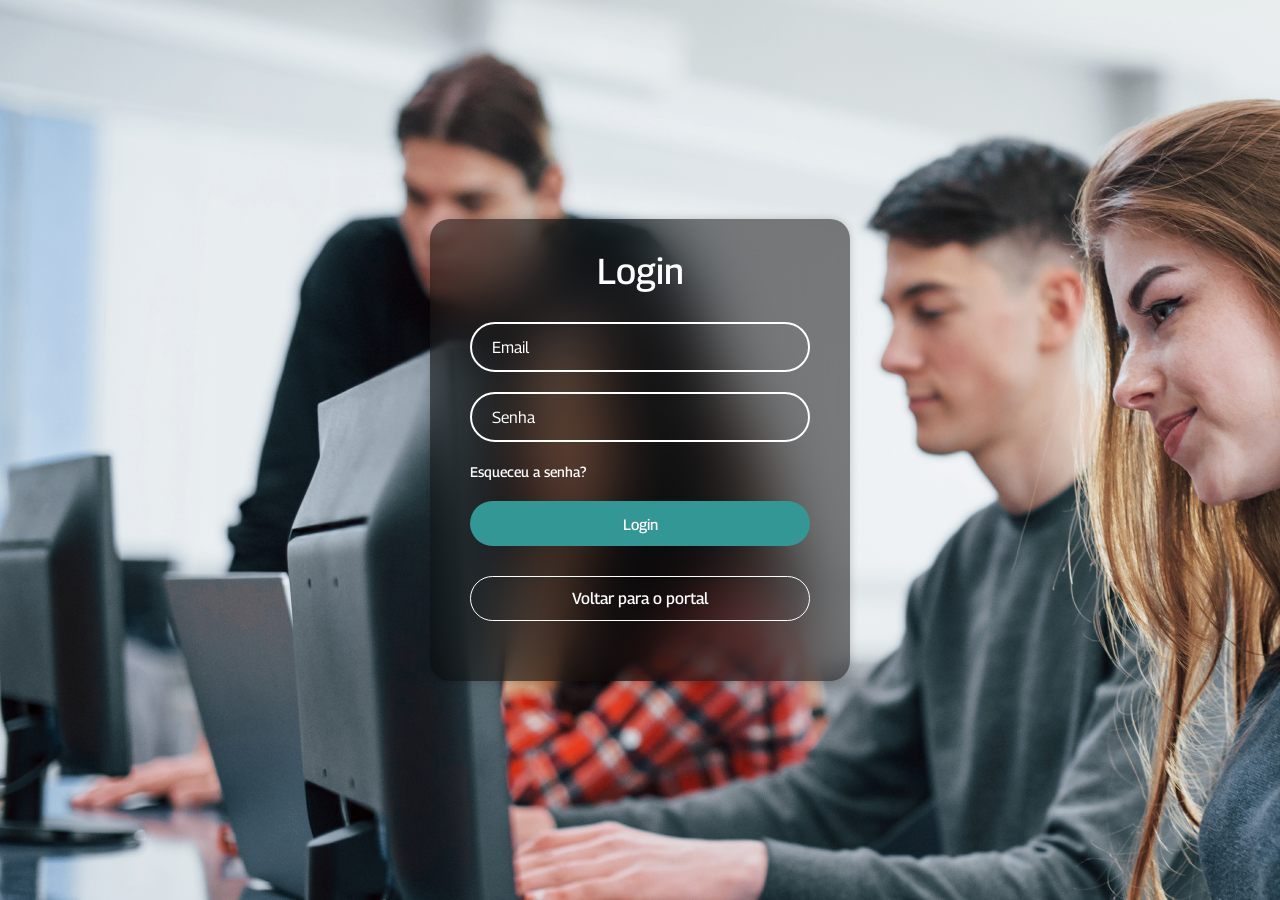
==== index.html @ ab0107c7 "adicao do front" ====
<!DOCTYPE html>
<html lang="pt-br">
<head>
    <meta charset="UTF-8">
    <meta name="viewport" content="width=device-width, initial-scale=1.0">
    <link rel="stylesheet" href="style_2.css">
    <title>login</title>
</head>
<body>
    <div class="container-login">
        <form class="wrapper" action="verifica_login.php" method="post">
    
            <h1>Login</h1>
            <div class="input-box">
                <input type="email" name="email" placeholder="Email" required>
            </div>

            <div class="input-box">
                    <input type="password" name="senha" placeholder="Senha" required>
            </div>
            
            <div class="remember">
                <a href="#">Esqueceu a senha?</a>
            </div>

            <button type="submit" class="btn-enter">Login</button>

            <div class="cont-btn">
                <button class="btn-back">
                    <a href="home.html">Voltar para o portal</a>
                </button>
            </div>
        </form>
    </div>

    
</body>
</html>
---- style_2.css ----
/* Imports */

@import url('https://fonts.googleapis.com/css2?family=Georama:ital,wght@0,100..900;1,100..900&display=swap');

* {
    box-sizing: border-box;
    margin: 0;
    padding: 0;
    font-family: "Georama", sans-serif; 
}

/* HOME */

header .nav-links li, a {
    font-weight: 500;
    font-size: 16px;
    color:  rgb(39, 38, 42);
    text-decoration: none;
}

header {
    display: flex;
    justify-content:space-around;
    align-items: center;
    padding: 30px 10%;
    background-color: #fff;
    padding: 15px;
    box-shadow: 0px 10px 5px rgba(0, 0, 0, 0.2);
}

.nav-links{
    list-style: none;
}

.nav-links li {
    display: inline-block;
    padding: 0px 20px;
}

.nav-links li a {
    transition: all 0.3s ease 0s;
}

.nav-links li a:hover{
    color: #339795;
    transition: all 0.3s ease 0s;
}

.btn-enter { 
    font-weight: 500;
    font-size: 15px;
    color: #ffffff;
    padding: 8px 16px;
    background-color:#339795;
    border: none;
    border-radius: 50px;
    cursor: pointer;
    transition: 0.2s ease;
}

.btn-enter:hover{
    background-color:#007d7a;
}


/* Sessão Intro */

.intro-section {
    background: linear-gradient(to bottom, #0c4d53,#024248, #02333a);
    display: flex;
    width: 100%;
    height: 800px;
}

.intro-launcher p {
    font-size: 35px;
    margin-top: 300px;
    padding-left: 300px;
    color: #e6edeb;
}

.box-line-intro{
    width: 100%;
    padding: 20px 300px;
}

.box-line-intro .btn-enter {
    padding: 20px;
    background-color:#e6edeb;
    transition: 0.3s ease;
}

.intro-section .btn-enter a{
    color: #02333a;
}

.box-line-intro .btn-enter:hover {
    background-color:#339795;
}

.box-line-intro .btn-enter:hover a {
    color: #ffffff;
}

/* Sessão Status*/

.stats-section {
    display: flex;
    justify-content: center;
    gap: 30px;
    padding: 50px 20px;
    background-color: #e6edeb;
}

.stat {
    width: 150px;
    height: 150px;
    background-color: white;
    border-radius: 50%;
    display: flex;
    flex-direction: column;
    justify-content: center;
    align-items: center;
    text-align: center;
}

.number {
    font-size: 2.5rem;
    font-weight: bold;
    color: #02333a;
}

.stat p {
    font-size: 13px;
    color: #030303;
    margin-top: 5px;
}

.number small {
    font-size: 1rem;
}

/* Sessão Cursos */

.courses {
    display: flex;
    flex-direction: column;
    align-items: center;
    padding: 0 20px;
    margin: 3rem 107px;

}

.courses-tittle {
    margin-bottom: 3rem;
    align-items: left;
    font-size: 1.5rem;
}

h1 {
    font-weight: 500;
}

.categories {
    display: flex;
    width: 100%;
    height: 36px;
    gap: 10px;
    margin-bottom: 3rem;
    align-items: center;
    justify-content: center;
}

.categories .btn-class {
    background-color: #e6edeb;
    color: #000000;
    font-size: 16px;
    padding: 10px 20px;
    border-radius: 30px;
    cursor: pointer;
    border: none;
}

.categories .btn-class:hover {
    background-color: #99cbca;
}


.btn-courses {
    font-weight: 500;
    font-size: 16px;
    border-radius: 50px;
    border: solid 1px #339795;
    padding: 10px;
    margin-top: 40px;
    cursor: pointer;
    transition: 0.3s ease;
}

.btn-courses a {
    color: #339795;
}

.btn-courses:hover{
    background-color:#339795;
}

.btn-courses:hover a {
    color: #ffffff;
}

/* Sessão Cursos - Slides */


.card-list .card-item {
    list-style: none;
}

.card-list .card-item .card-link {
    width: 400px;
    display: block;
    background: #ffffff;
    padding: 18px;
    border-radius: 12px;
    border: solid 1px #858585;
    text-decoration: none;
    transition: 0.2s ease;
}

.card-list .card-item .card-link:hover{
    background-color: #e6edeb;
}

.card-list .card-link:hover .card-buttom {
    color:#000000
}

.card-list .card-link:hover .card-buttom {
    background-color:#e6edeb;
    border: solid #000000 1px ;
}

.card-list .card-link .card-image {
    width: 100%;
    aspect-ratio: 16 / 9;
    object-fit: cover;
    border-radius: 10px;
}

.card-list .card-link .badge {
    color: #ffffff;
    padding: 8px 16px;
    font-size: 0.95rem;
    font-weight: 500;
    margin: 16px 0 18px;
    background-color: #007d7a;
    width: fit-content;
    border-radius: 50px;
}

.card-list .card-link .card-tittle {
    font-size: 1.19rem;
    color: #000000;
    font-weight: 300;
}

.card-list .card-link .card-buttom {
    height: 35px;
    width: 35px;
    color: white;
    border-radius: 50%;
    margin: 30px 0 5px;
    background-color: #007d7a;
    cursor: pointer;
    border: 1px solid transparent;
    transform: rotate(-45deg);
    transition: 0.4s ease;
}

/* Footer */

.interface {
    max-width: 100%;
  }

footer{
    background-color: #024248;
    color: #ffffff;
    padding: 40px 10%;
    display: flex;
    justify-content: space-between; 
    align-items: flex-start; 
    flex-wrap: wrap; 
}

.line-footer{
    display: flex;
    width: 100%;
    justify-content: space-between; 
    align-items: flex-start; 
    gap: 30px; 
}

.box-line-footer {
    flex: 1; 
    max-width: 25%; 
    min-width: 200px; 
}

.box-line-footer p.title {
    margin-bottom: 10px;
    font-size: 16px;
    color: rgb(173, 181, 189);
}

.box-line-footer .links-footer li {
    list-style-type: none;
    margin-bottom: 10px;
    display: block;
}

.box-line-footer .links-footer li a {
    display: block;
    text-decoration: none;
    color: #ffffff; 
    transition: text-decoration 0.2s ease, color 0.2s ease;
}

.box-line-footer img {
    max-width: 200px;
    margin-bottom: 10px;
}


.box-line-footer .btn-redes ul, li, a{
    display: inline;
    cursor: pointer;
    text-decoration: none; 
}
  
footer button {
    width: 40px;
    height: 40px;
    border-radius: 50%;
    border: none;
    color: #02333a;
    cursor: pointer;
    display: inline;
    align-items: center;
    justify-content: center;
}


.box-line-footer .links-footer li a:hover {
    text-decoration: underline; 
    color: #ffffff; 
}

/* PAG CONTACT */

.contact {
    max-width: 100%;
    height: 1000px;
}

.contact-tittle {
    height: 17%;
    max-width: 100%;
}

.contact-tittle p{
    text-align: center;
    font-size: 20px;
}

.contact-tittle h1 {
    font-weight: bolder;
    font-size: 30px;
    text-align: center;
    padding-top: 70px;
}

/* Contact img */

.call-center img {
    width: 700px;
    height: 450px;
    border-radius: 35px;
}

/* Contact form */

.erro {
    color: red;
    font-size: 0.9em;
    visibility: visible;
}

.container-form {
    display: flex;
    justify-content: space-around;
    align-items: center;
}

.container-form p {
    font-weight: bolder;
    font-size: 20px;
    text-align: center;
    margin: 20px;
}

.content-form {
    background-color: #02333a;
    color: #ffffff;
    width: 600px;
    padding: 20px;
    border-radius: 35px;
    margin: 20px;
}

.content-form input, select, textarea {
    width: 100%;
    padding: 10px;
    border: none;
    border-radius: 8px;
    font-size: 1em;
    outline: none;
    margin-bottom: 10px;
    margin-top: 10px;
}

.content-form textarea {
    height: 150px;
    resize: vertical;
}

.btn-submit {
    background-color:#339795;
    color:#ffffff;
    border: none;
    padding: 12px 20px;
    font-size: 1.1em;
    border-radius: 35px;
    cursor: pointer;
    width: 100%;
    transition: background-color 0.3s ease;
    margin-top: 20px;
}

.btn-submit:hover {
    background-color:#e6edeb;
    color: #000000;
}

/* PAG ABOUT */

.about {
    max-width: 100%;
    max-height: 1000px;
}

/* PAG LOGIN */

.container-login {
    display: flex;
    justify-content: center;
    align-items: center;
    min-height: 100vh;
    background: url(img/screen.jpg); 
}

.wrapper {
    width: 420px;
    background: rgba(0, 0, 0, 0.5);
    backdrop-filter: blur(30px);
    box-shadow: 0 0 10px rgba(0, 0, 0, 0.2);
    color: #ffffff;
    border-radius: 20px;
    padding: 30px 40px;
}

.wrapper h1{
    font-size: 36px;
    text-align: center;
    margin-bottom: 30px;
}

.wrapper .input-box {
    width: 100%;
    height: 50px;
    margin-bottom: 20px;
}

.input-box input {
    width: 100%;
    height: 100%;
    background-color: transparent;
    border: none;
    outline: none;
    border: 2px solid rgba(255,255,255,2);
    border-radius: 50px;
    font-size: 16px;
    color: #ffffff;
    padding: 20px 45px 20px 20px;
}

.input-box input::placeholder {
    color: #ffffff;
}

.remember{
    margin-bottom: 20px;
}

.remember a {
    font-size: 14px;
    text-decoration: none;
    color: #ffffff;
}

.remember a:hover {
    text-decoration: underline;
}

.wrapper .btn-enter {
    width: 100%;
    height: 45px;
}

.cont-btn {
    display: flex;
    justify-content: center;
    align-items: center;
    margin: 30px 0;
}

.btn-back a{
    color: #ffffff;
}

.btn-back {
    background-color: transparent;
    width: 100%;
    height: 45px;
    border: solid 1px #ffffff;
    border-radius: 50px;
    cursor: pointer;
}

.btn-back:hover {
    background-color: #ffffff;
}

.btn-back:hover a {
    color: #000000;
}
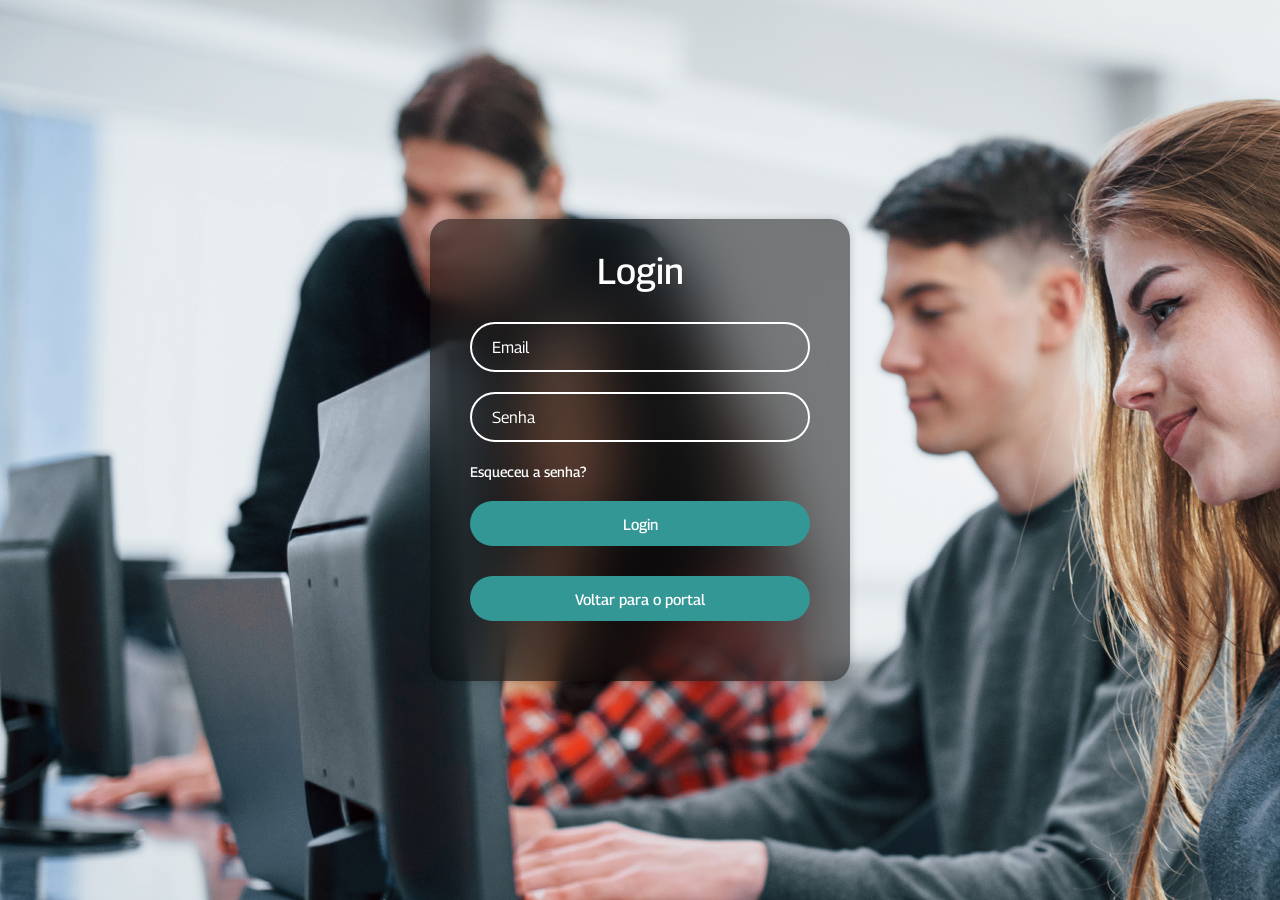
==== commit 4b486d0e: "edicao do aluno.php e botao de back-home" ====
--- a/index.html
+++ b/index.html
@@ -4,7 +4,7 @@
     <meta charset="UTF-8">
     <meta name="viewport" content="width=device-width, initial-scale=1.0">
     <link rel="stylesheet" href="style_2.css">
-    <title>login</title>
+    <title>Coude</title>
 </head>
 <body>
     <div class="container-login">
@@ -20,19 +20,18 @@
             </div>
             
             <div class="remember">
-                <a href="#">Esqueceu a senha?</a>
+                <a href="esqueci_senha.html">Esqueceu a senha?</a>
             </div>
 
             <button type="submit" class="btn-enter">Login</button>
 
             <div class="cont-btn">
-                <button class="btn-back">
-                    <a href="home.html">Voltar para o portal</a>
+                <button class="btn-enter" onclick="window.location.href='home.html'">
+                    Voltar para o portal
                 </button>
             </div>
         </form>
     </div>
-
-    
+ 
 </body>
 </html>
--- a/style_2.css
+++ b/style_2.css
@@ -1,6 +1,13 @@
 /* Imports */
 
 @import url('https://fonts.googleapis.com/css2?family=Georama:ital,wght@0,100..900;1,100..900&display=swap');
+
+
+body {
+min-height: 100vh;
+display: flex;
+flex-direction: column;
+}
 
 * {
     box-sizing: border-box;
@@ -70,6 +77,8 @@
     display: flex;
     width: 100%;
     height: 800px;
+    background-image: url(https://www.unicesumar.edu.br/blog/wp-content/uploads/2017/08/tecnologia-da-informacao.jpeg);
+    background-position: center;
 }
 
 .intro-launcher p {
@@ -77,6 +86,7 @@
     margin-top: 300px;
     padding-left: 300px;
     color: #e6edeb;
+
 }
 
 .box-line-intro{
@@ -211,9 +221,41 @@
 
 /* Sessão Cursos - Slides */
 
-
-.card-list .card-item {
-    list-style: none;
+.swiper {
+    width: 100%;
+    max-width: 1000px;
+    min-height: 480px;
+    margin: 10px auto;
+}
+
+.swiper-slide {
+    text-align: center;
+    font-size: 20px;
+    background: #fff;
+    display: flex;
+    justify-content: center;
+    align-items: center;
+}
+
+.swiper-button-prev,
+.swiper-button-next {
+    color: #007d7a;
+    top: 50%;
+    transform: translateY(-50%);
+    width: 0px;
+    height: 40px;
+}
+
+.swiper-button-prev {
+    left: 10px;
+}
+
+.swiper-button-next {
+    right: 10px;
+}
+
+.swiper-pagination {
+    bottom: 10px;
 }
 
 .card-list .card-item .card-link {
@@ -227,6 +269,16 @@
     transition: 0.2s ease;
 }
 
+.card-list {
+    display: grid;
+    grid-template-columns: repeat(3, 1fr);
+    gap: 5em;
+}
+
+.card-list .card-item {
+    list-style: none;
+}
+
 .card-list .card-item .card-link:hover{
     background-color: #e6edeb;
 }
@@ -265,6 +317,7 @@
 }
 
 .card-list .card-link .card-buttom {
+    display: block;
     height: 35px;
     width: 35px;
     color: white;
@@ -369,13 +422,16 @@
 }
 
 .contact-tittle p{
+    font-size: 1rem;
+    color: #555555;
+    margin-bottom: 30px;
     text-align: center;
-    font-size: 20px;
 }
 
 .contact-tittle h1 {
-    font-weight: bolder;
-    font-size: 30px;
+    font-size: 2rem;
+    color: #02333a;
+    margin-bottom: 10px;
     text-align: center;
     padding-top: 70px;
 }
@@ -457,6 +513,30 @@
 .about {
     max-width: 100%;
     max-height: 1000px;
+    background: linear-gradient(to bottom, #0c4d53,#024248, #02333a);
+}
+
+.about h1 {
+    font-size: 2rem;
+    color: #ffffff;
+    margin-bottom: 10px;
+}
+
+.about p {
+    font-size: 1.2rem; 
+    color: #ffffff;
+}
+
+.about{
+    flex: 1;
+}
+
+.about-container{
+    margin: 6em;
+    display: block;
+    justify-content: center;
+    align-items: center;
+    flex-direction: column;
 }
 
 /* PAG LOGIN */
@@ -536,6 +616,7 @@
 
 .btn-back a{
     color: #ffffff;
+    
 }
 
 .btn-back {
@@ -545,6 +626,7 @@
     border: solid 1px #ffffff;
     border-radius: 50px;
     cursor: pointer;
+    color: #ffffff;
 }
 
 .btn-back:hover {
@@ -553,4 +635,477 @@
 
 .btn-back:hover a {
     color: #000000;
-}+}
+
+/* Sessão Valores */
+
+.about-values {
+    background-color: #f9f9f9;
+    padding: 50px 20px;
+    text-align: center;
+}
+
+.values-container {
+    max-width: 1200px;
+    margin: 0 auto;
+}
+
+.values-title h2 {
+    font-size: 2rem;
+    margin-bottom: 20px;
+    color: #02333a;
+}
+
+.values-content {
+    display: flex;
+    justify-content: space-around;
+    gap: 20px;
+    flex-wrap: wrap;
+}
+
+.value-item {
+    background-color: #ffffff;
+    padding: 20px;
+    border-radius: 10px;
+    box-shadow: 0 4px 6px rgba(0, 0, 0, 0.1);
+    flex: 1;
+    max-width: 300px;
+}
+
+.value-item h3 {
+    font-size: 1.5rem;
+    color: #339795;
+    margin-bottom: 10px;
+}
+
+.value-item p {
+    font-size: 1rem;
+    color: #333333;
+}
+
+/* Sessão Missão */
+
+.about-mission {
+    padding: 60em;
+    background-color: #e6edeb;
+    padding: 50px 20px;
+    text-align: center;
+}
+
+.mission-container {
+    max-width: 800px;
+    margin: 0 auto;
+}
+
+.mission-title h2 {
+    font-size: 2rem;
+    margin-bottom: 20px;
+    color: #02333a;
+}
+
+.mission-content p {
+    font-size: 1.2rem;
+    color: #333333;
+    line-height: 1.6;
+}
+
+/* Sessão Cursos */
+
+.courses {
+    padding: 50px 20px;
+    text-align: center;
+    background-color: #f9f9f9;
+}
+
+.courses-title h1 {
+    font-size: 2rem;
+    color: #02333a;
+    margin-bottom: 10px;
+}
+
+.courses-title p {
+    font-size: 1rem;
+    color: #555555;
+    margin-bottom: 30px;
+}
+
+.courses-grid {
+    display: grid;
+    grid-template-columns: repeat(3, 1fr);
+    gap: 20px;
+    justify-items: center;
+}
+
+.course-card {
+    background-color: #ffffff;
+    border-radius: 10px;
+    box-shadow: 0 4px 6px rgba(0, 0, 0, 0.1);
+    padding: 20px;
+    text-align: center;
+    max-width: 300px;
+}
+
+.course-card img {
+    width: 100%;
+    border-radius: 10px;
+    margin-bottom: 15px;
+}
+
+.course-card h3 {
+    font-size: 1.5rem;
+    color: #339795;
+    margin-bottom: 10px;
+}
+
+.course-card p {
+    font-size: 1rem;
+    color: #555555;
+    margin-bottom: 20px;
+}
+
+.btn-course {
+    display: inline-block;
+    padding: 10px 20px;
+    background-color: #339795;
+    color: #ffffff;
+    text-decoration: none;
+    border-radius: 50px;
+    transition: background-color 0.3s ease;
+}
+
+.btn-course:hover {
+    background-color: #007d7a;
+}
+
+.cont-btn .btn-back a{
+    color: #ffffff;
+}
+
+.btn-back {
+    background-color: transparent;
+    width: 100%;
+    height: 45px;
+    border: solid 1px #ffffff;
+    border-radius: 50px;
+    cursor: pointer;
+}
+
+.btn-back:hover {
+    background-color: #ffffff;
+}
+
+.btn-back:hover a {
+    color: #000000;
+}
+
+.img-intro{
+    width: 100%;
+    height: 100%;
+    object-fit: cover;
+    border-radius: 10px;
+    z-index: -1;
+}
+.p-line-intro{
+    text-shadow: 2px 2px 4px rgba(0, 0, 0, 0.5);
+}
+
+@media screen and (max-width: 768px) {
+    .courses{
+        margin: 0px;
+    }
+    .courses-grid {
+        grid-template-columns: repeat(2, 1fr);
+        gap: 15px;
+    }
+
+    .course-card {
+        max-width: 100%;
+    }
+    .p-line-intro{
+        padding-left: 0%;
+    }
+    .box-line-intro{
+        padding: 0px;
+    }
+    .intro-launcher{
+        width: 100%;
+        height: 100%;
+        display: block;
+        align-items: center;
+        justify-content: center;
+        text-align: center;
+    }
+
+    .about-tittle {
+        width: 100%;
+        height: auto;
+        display: flex;
+        flex-direction: column;
+        align-items: center;
+        justify-content: center;
+        text-align: center;
+        padding: 20px;
+    }
+
+    .intro-launcher p {
+        font-size: 24px;
+        margin-top: 20px;
+        padding: 0;
+    }
+
+    .stats-section {
+        display: grid;
+        grid-template-columns: repeat(3, 1fr);
+        gap: 30px;
+        padding: 50px 20px;
+        flex-direction: column;
+        gap: 20px;
+        padding: 20px;
+    }
+
+    .stat {
+        width: 120px;
+        height: 120px;
+    }
+
+    .number {
+        font-size: 2rem;
+    }
+
+    .stat p {
+        font-size: 12px;
+    }
+
+}
+
+@media screen and (max-width: 768px) {
+    footer {
+        flex-direction: column;
+        align-items: center;
+        text-align: center;
+        padding: 20px;
+    }
+
+    .line-footer {
+        flex-direction: column;
+        gap: 20px;
+        width: 100%;
+    }
+
+    .box-line-footer {
+        max-width: 100%;
+        min-width: auto;
+    }
+
+    .box-line-footer img {
+        margin: 0 auto;
+    }
+
+    .box-line-footer .links-footer {
+        text-align: center;
+    }
+
+    .box-line-footer .btn-redes ul {
+        display: flex;
+        justify-content: center;
+        gap: 10px;
+    }
+    .intro-launcher p {
+        font-size: 18px;
+        margin-top: 10px;
+    }
+
+    .courses {
+        margin: 0;
+        padding: 20px;
+    }
+
+    .courses-grid {
+        grid-template-columns: repeat(2, 1fr);
+        gap: 15px;
+    }
+
+    .course-card {
+        max-width: 100%;
+    }
+
+    .stats-section {
+        grid-template-columns: repeat(1, 1fr);
+    }
+
+    .stat {
+        width: 100px;
+        height: 100px;
+    }
+
+    .number {
+        font-size: 1.8rem;
+    }
+
+    .stat p {
+        font-size: 11px;
+    }
+}
+
+@media screen and (max-width: 780px) {
+    footer {
+        padding: 15px;
+    }
+
+    .box-line-footer p.title {
+        font-size: 14px;
+    }
+
+    .box-line-footer .links-footer li {
+        margin-bottom: 5px;
+    }
+
+    .box-line-footer .btn-redes ul {
+        flex-wrap: wrap;
+        gap: 5px;
+    }
+
+    footer button {
+        width: 35px;
+        height: 35px;
+    }
+
+    .stat {
+        width: 100px;
+        height: 100px;
+    }
+
+    .number {
+        font-size: 1.8rem;
+    }
+
+    .stat p {
+        font-size: 11px;
+    }
+
+    .courses-grid {
+        grid-template-columns: repeat(1, 1fr);
+    }
+
+    .course-card h3 {
+        font-size: 1.2rem;
+    }
+
+    .course-card p {
+        font-size: 0.9rem;
+    }
+    
+    .btn-course {
+        font-size: 0.9rem;
+        padding: 8px 16px;
+    }
+    .intro-section{
+        padding: 6em;
+    }
+
+    .categories{
+        display: grid;
+        grid-template-columns: repeat(2, 1fr);
+        gap: 10px;
+        height: 20em;
+    }
+    .card-list{
+        display: grid;
+        grid-template-columns: repeat(1, 1fr);
+    }
+    .card-item{
+        padding: 0px;
+    }
+    .card-item{
+        display: grid;
+        grid-template-columns: repeat(4, 1fr);
+    }
+    .stat{
+        width: 150px;
+        height: 150px;
+    }
+    .stats-section{
+        display: grid;
+        grid-template-columns: repeat(2, 1fr);
+        gap: 10px;
+        height: 40em;
+    }
+    .p-line-intro{
+        margin-bottom: 2em;
+    }
+    .call-center{
+        display: none;
+    }
+    .contact-tittle{
+        margin-bottom: 1em;
+    }
+    .contact-title{
+        margin: 1em;
+    }
+    .contact-subtitle{
+        margin: 1em;
+        margin-bottom: 3em;
+    }
+    .line-footer{
+        display: flex;
+        align-items: center;
+        justify-content: center;
+    }
+}
+
+/* PAG ADESAO */
+
+.intro-adesao {
+    height: 350px;
+    display: flex;
+    justify-content: space-between;
+    background-color: #00464d;
+    color: white;
+    padding: 60px;
+
+  }
+  
+  .intro-content h1 {
+    font-size: 2rem;
+    margin-bottom: 20px;
+  }
+  
+  .link-text {
+    color: #4ecac2;
+  }
+  
+  .cooperation-section {
+    padding: 40px 20px;
+    text-align: center;
+    
+  }
+  
+  .cards-container {
+    display: flex;
+    justify-content: center;
+    flex-wrap: wrap;
+    gap: 20px;
+    margin-top: 30px;
+  }
+  
+  .card {
+    background-color: #f5f5f5;
+    padding: 20px;
+    border-radius: 10px;
+    width: 200px;
+    box-shadow: 0 0 10px rgba(0, 0, 0, 0.1);
+  }
+  
+  .card img {
+    width: 50px;
+    height: 50px;
+  }
+  
+  .card h3 {
+    margin: 15px 0 10px;
+  }
+  
+  .card p {
+    font-size: 0.9rem;
+    color: #555;
+  }
